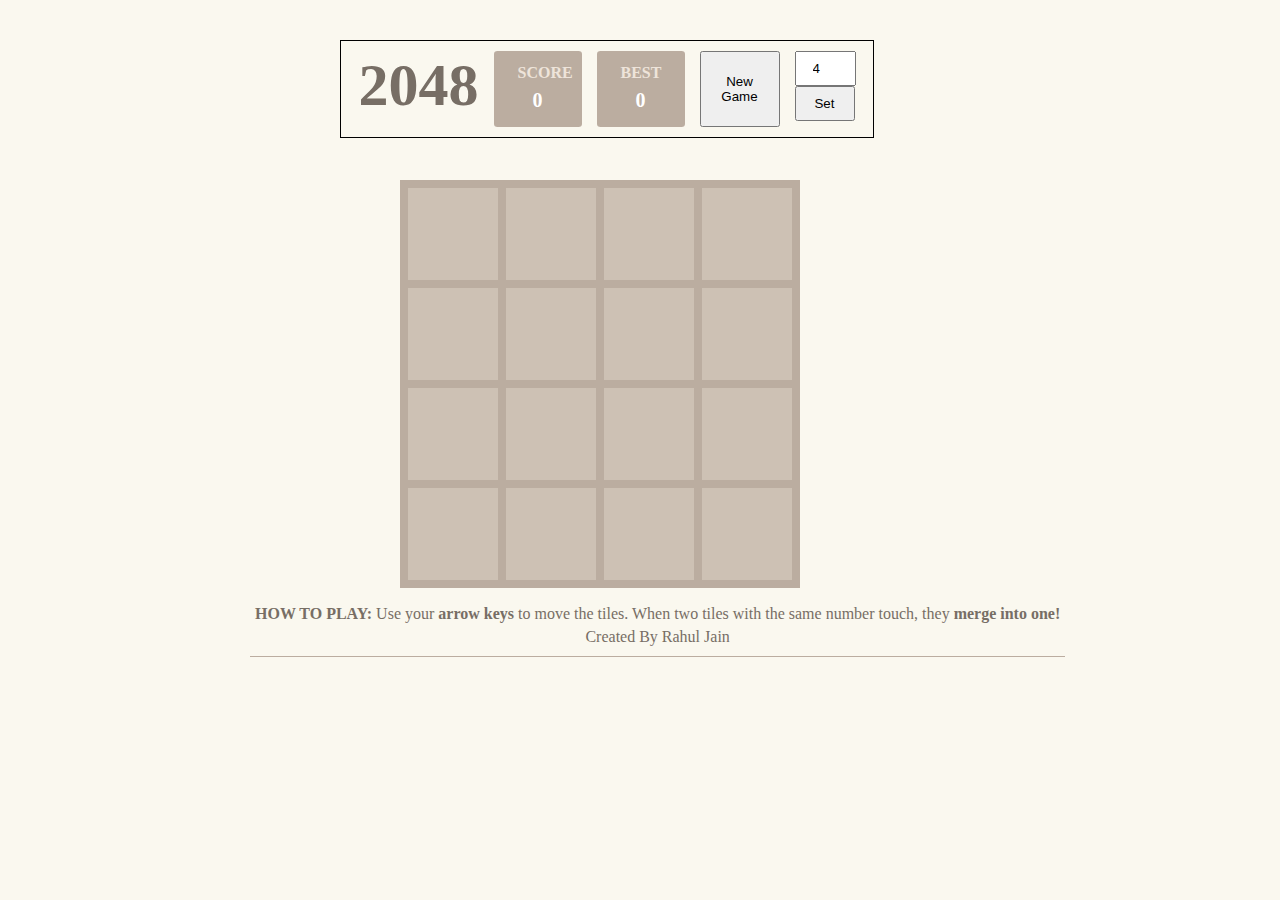
==== 2048.html @ 6308c171 "2048 added" ====
<!DOCTYPE html>
<html>
<head>
	<title> 2048 Game</title>
</head>
<body>
		<div class="header">
				
					<div class="left"> 2048 </div>
					<div id="scorer"><div class="text"> Score </div> 
					<center><div id="score"></div></center>
					</div>
					<div id="best"><div class="text"> Best </div>
					<center><div id="score1"></div></center>
					</div>
					
					
					<button id="a"> New Game  </button>
					<div id="setButton">
					<input id="set" type="text" value="4" placeholder="4">
					<button id="s"> Set </button>
					</div>
		</div>
		
		<table id="table">
			<tr>
				<td></td>
				<td></td>
				<td></td>
				<td></td>
			</tr>
			<tr>
				<td></td>
				<td></td>
				<td></td>
				<td></td>
			</tr>
			<tr>
				<td></td>
				<td></td>
				<td></td>
				<td></td>
			</tr>
			<tr>
				<td></td>
				<td></td>
				<td></td>
				<td></td>
			</tr>
		</table>
		<div class="error-messages"></div>
		
		<!-- <button id="reset"> Reset  </button> -->
		
		<div class="instructions">
				<strong> HOW TO PLAY: </strong> Use your <strong> arrow keys </strong> to move the tiles. When two tiles with the same number touch, they <strong> merge into one! </strong>
				<div class="footer">
				Created By <stong> Rahul Jain </stong>
			</div>
		</div>

			
</body>
<style type="text/css">
	body{
		background-repeat: no-repeat;
		background-size: cover;
		background-color: #faf8ef;
	}
	
	table{
		position: absolute;
		top: 180px;
		left: 400px;
		height: 400px;
		width: 400px;
		background: #fff;
		border: 8px solid #bbada0;
	      border-collapse: collapse;
	}
	td{
		height: 100px;
			width: 100px;
			border: 8px solid #bbada0;
			background-color: #cdc1b4;
			position: relative;
			font-size: 40px;
			text-align: center;
			box-sizing: border-box;

	}

	div.error-messages{
		position: absolute;
		top: 330px;
		left: 500px;
		color: red;
		font-size: 46px;
		display: none;
	}
	.header{
			display: flex;
			width: 40%;
			
			position: absolute;
			top: 40px;
			left: 340px;
			justify-content: space-around;
			padding: 10px;
			border: 1px solid black;
		}

		.upper{
			display: flex;
			width: 100%;
			justify-content: space-between;
			align-items: center;
		}

		.left{
			font-size: 60px;
			color: #776E65;
			font-weight: bold;
		}

		#scorer,#best{
			display: flex;
			flex-direction: column;
			background-color: grey;
			padding: 5px;
			border-radius: 4%;
			background-color: #bbada0;
			width: 30px;
		}

		#scoreText{
			color: #eee4da;
			font-size: 10px;
			text-align: center;
		}

		.lower{
			color: #776E65;
			display: flex;
			justify-content: space-between;
		}
	#scorer,#best{
		
		
		background-color: #bbada0;
		color: white;
	    width: 40px;
	    background: #bbada0;
	    padding: 15px 24px;
	    
	    color: #dbc7a3;
	    
	    text-align: center;
	}
	#score,#score1{
		margin-top: 10px;
		font-size: 20px;
		font-weight: bold;
		color: white;
	}
	#a,#s,#set{
		
		padding: 8px 16px;
		width: 80px;
	}
	#setButton{
		display: flex;
		flex-direction: column;
	}
	#s,#set{
		
		width: 60px;
	}
	
	#set{
		
		width: 25px;
	}

	#reset{
		position: absolute;
		top: 30px;
		left: 310px;
		padding: 16px 16px;
		width: 80px;
	}
	.text{
		
	    text-transform: uppercase;

	    font-weight: bold;
	    line-height: 13px;
	    text-align: center;
	    color: #eee4da;
	}

	.instructions{
			padding: 5px;
			color: #776E65;
			position: absolute;
			top: 600px;
			left: 250px;
			border-bottom: 1px solid #bbada0;
		}

	.footer{
		color: #776E65;
		padding: 5px;
		text-align: center;
	}
</style>
<script src="https://code.jquery.com/jquery-1.9.1.min.js"></script>
<script type="text/javascript">
	$('document').ready(function(){
		var td=document.querySelectorAll('td');
		var table=document.getElementById('table');
		var score=document.getElementById('score');
		var score1=document.getElementById('score1');
		score.innerText="0";
		score1.innerText="0";
		function setSize(val){
			for(var i=0;i<val;i++)
			{
				if(i>=4)
				{
					var row=table.insertRow();
					for(var j=0;j<val;j++)
					{
						var cell=row.insertCell(j);
					}
				}
				else {
					var row=table.rows[i];
					for(var j=0;j<val-4;j++)
					{
						table.rows[i].insertCell(j+4);
					}
				}
			}
			for(var i=0;i<val;i++){
				for(var j=0;j<val;j++){
						table.rows[i].cells[j].style.height=400/val + 'px';
						table.rows[i].cells[j].style.width=400/val + 'px';
				}
			}
		}
		function set(event){
			var val=document.getElementById('set').value;
			setSize(val);
		}
		function slide(event){
			var table=document.getElementById('table');
			var rows=table.rows.length;
			var count=0;
			var count1=0;
			var arr=[];
			for(var i=0;i<rows;i++)
			{
				arr[i]=[];
				for(var j=0;j<rows;j++)
				{
					arr[i][j]=0;
				}
			}
			if(event.key=="ArrowLeft")
			{
				for(var i=0;i<rows;i++)
				{
					for(var j=1;j<rows;j++)
					{
						var k=j;
						while(k>=1)
						{
							var f=table.rows[i].cells[k-1].innerHTML;
							var s=table.rows[i].cells[k].innerHTML;
							if(!f && s)
							{
								table.rows[i].cells[k-1].innerHTML=s;
								table.rows[i].cells[k].innerHTML="";
							}
							else if((f && s) && (f==s) && arr[i][k-1]==0 && arr[i][k]==0){
								table.rows[i].cells[k-1].innerHTML=2*(parseInt(f));
								score.innerText=parseFloat(score.innerText)+2*(parseInt(f));
								table.rows[i].cells[k].innerHTML="";
								arr[i][k-1]=1;
							}
							k--;
						}
						
					}
				}
			}
			if(event.key=="ArrowRight")
			{
				for(var i=0;i<rows;i++)
				{
					for(var j=rows-1;j>=0;j--)
					{
						var k=j;
						while(k<rows-1)
						{
							var f=table.rows[i].cells[k+1].innerHTML;
							var s=table.rows[i].cells[k].innerHTML;
							if(!f && s)
							{
								table.rows[i].cells[k+1].innerHTML=s;
								table.rows[i].cells[k].innerHTML="";
							}
							else if((f && s) && (f==s) && arr[i][k]==0 && arr[i][k+1]==0){
								table.rows[i].cells[k+1].innerHTML=2*(parseInt(f));
								table.rows[i].cells[k].innerHTML="";
								score.innerText=parseFloat(score.innerText)+2*(parseInt(f));
								arr[i][k+1]=1;
							}
							k++;
						}
						
					}
					
				}

			}
			if(event.key=="ArrowUp")
			{
				for(var j=0;j<rows;j++)
				{
					for(var i=1;i<rows;i++)
					{
						var k=i;
						while(k>=1)
						{
							var f=table.rows[k-1].cells[j].innerHTML;
							var s=table.rows[k].cells[j].innerHTML;
							if(!f && s)
							{
								table.rows[k-1].cells[j].innerHTML=s;
								table.rows[k].cells[j].innerHTML="";
							}
							else if((f && s) && (f==s) && arr[k-1][j]==0 && arr[k][j]==0){
								table.rows[k-1].cells[j].innerHTML=2*(parseInt(f));
								table.rows[k].cells[j].innerHTML="";
								score.innerText=parseFloat(score.innerText)+2*(parseInt(f));
								arr[k-1][j]=1;
							}
							k--;
						}
						
					}
					
				}
			}
			if(event.key=="ArrowDown")
			{
				for(var j=0;j<rows;j++)
				{
					for(var i=0;i<rows-1;i++)
					{
						var k=i;
						while(k<rows-1)
						{
							var f=table.rows[k+1].cells[j].innerHTML;
							var s=table.rows[k].cells[j].innerHTML;
							if(!f && s)
							{
								table.rows[k+1].cells[j].innerHTML=s;
								table.rows[k].cells[j].innerHTML="";
							}
							else if((f && s) && (f==s) && arr[k+1][j]==0 && arr[k][j]==0){
								table.rows[k+1].cells[j].innerHTML=2*(parseInt(f));
								table.rows[k].cells[j].innerHTML="";
								score.innerText=parseFloat(score.innerText)+2*(parseInt(f));
								arr[k+1][j]=1;
							}
							k++;
						}
						
					}
					
				}
			}
			if(parseFloat(score.innerText)>parseFloat(score1.innerText)){
				score1.innerText=score.innerText;
			}
			var cs=1;
			var cd=0;
			for(var i=0;i<rows;i++)
			{
				for(var j=0;j<rows;j++)
				{
					if(!table.rows[i].cells[j].innerHTML){
						table.rows[i].cells[j].style.backgroundColor="rgb(205, 193, 180)";	
						cs++;
					}
					else if(table.rows[i].cells[j].innerHTML=="2")
					{
						table.rows[i].cells[j].style.backgroundColor="rgb(238, 228, 218)";
					}
					else if(table.rows[i].cells[j].innerHTML=="4")
					{
						table.rows[i].cells[j].style.backgroundColor="rgb(237, 224, 200)";
					}
					else if(table.rows[i].cells[j].innerHTML=="8")
					{
						table.rows[i].cells[j].style.backgroundColor="rgb(242, 177, 121)";
					}
					else if(table.rows[i].cells[j].innerHTML=="16")
					{
						table.rows[i].cells[j].style.backgroundColor="rgb(245, 149, 99)";
					}
					else if(table.rows[i].cells[j].innerHTML=="32")
					{
						table.rows[i].cells[j].style.backgroundColor="#f67c5f";
					}
					else if(table.rows[i].cells[j].innerHTML=="64")
					{
						table.rows[i].cells[j].style.backgroundColor="#f65e3b";
					}
					else if(table.rows[i].cells[j].innerHTML=="128")
					{
						table.rows[i].cells[j].style.backgroundColor="#edcf72";
					}
					else if(table.rows[i].cells[j].innerHTML=="256")
					{
						table.rows[i].cells[j].style.backgroundColor="#edcc61";
					}
					else if(table.rows[i].cells[j].innerHTML=="512")
					{
						table.rows[i].cells[j].style.backgroundColor="rgba(106, 237, 97, 0.48)";
					}
					else if(table.rows[i].cells[j].innerHTML=="1024")
					{
						table.rows[i].cells[j].style.backgroundColor="rgba(142, 100, 243, 0.58)";
					}
					else if(table.rows[i].cells[j].innerHTML=="2048")
					{
						table.rows[i].cells[j].style.backgroundColor="rgb(143, 122, 102)";
					}
					else {
						table.rows[i].cells[j].style.backgroundColor="grey";
					}
				}
			}
			insert();
		}
		function insert(){
			var rows=table.rows.length;
			var cs=0;
			var cd=0;
			for(var i=0;i<rows;i++){
					for(var j=0;j<rows;j++){
						if(!table.rows[i].cells[j].innerHTML){
							cs=1;
							break;
						}
					}
				}
			if(!cs){
			for(var i=0;i<rows-1;i++){
					for(var j=0;j<rows-1;j++){
						if(table.rows[i].cells[j].innerHTML==table.rows[i+1].cells[j].innerHTML || table.rows[i].cells[j].innerHTML==table.rows[i].cells[j+1].innerHTML){
							cd=1;
							break;
						}
					}
				for(var i=0;i<rows-1;i++){
					if(table.rows[i].cells[rows-1].innerHTML==table.rows[i+1].cells[rows-1].innerHTML || table.rows[rows-1].cells[i].innerHTML==table.rows[rows-1].cells[i+1].innerHTML){
						cd=1;
						break;
					}
				}
				if(cd)
				return;
			}
			}
			if(!cs && !cd){
				$(".error-messages").text("Game Over").fadeIn();
			}
			else if(!cs && cd)
				return;
			else{
				var cs=0;
				while(true){
					var row = Math.floor(Math.random() * rows);
	    			var col = Math.floor(Math.random() * rows);
	    			if(!table.rows[row].cells[col].innerHTML){
	    				table.rows[row].cells[col].innerHTML="2";
	    				table.rows[row].cells[col].style.backgroundColor="rgb(238, 228, 218)"
	    				break;
	    			}
				}
			}
		}
		function start(event){
			document.getElementsByClassName('error-messages')[0].style.display="none";
			score.innerText="0";
			var table=document.getElementById('table');
			var rows=table.rows.length;
			for(var i=0;i<rows;i++){
					for(var j=0;j<rows;j++){
							table.rows[i].cells[j].innerHTML="";
							table.rows[i].cells[j].style.backgroundColor="rgb(205, 193, 180)";
					}
				}
			document.body.addEventListener('keydown',slide);
			insert();
			insert();
		}
		function reset1(event){
			var table=document.getElementById('table');
			var rows=table.rows.length;
			for(var i=0;i<rows;i++){
					for(var j=0;j<rows;j++){
							table.rows[i].cells[j].innerHTML="";
							table.rows[i].cells[j].style.backgroundColor="rgb(205, 193, 180)";
					}
				}
				score.innerText="0";
		}
		setSize(4);
		var s=document.getElementById('s');
		s.addEventListener('click',set);
		var button=document.getElementById('a');
		button.addEventListener('click',start);
	});
</script>
</html>
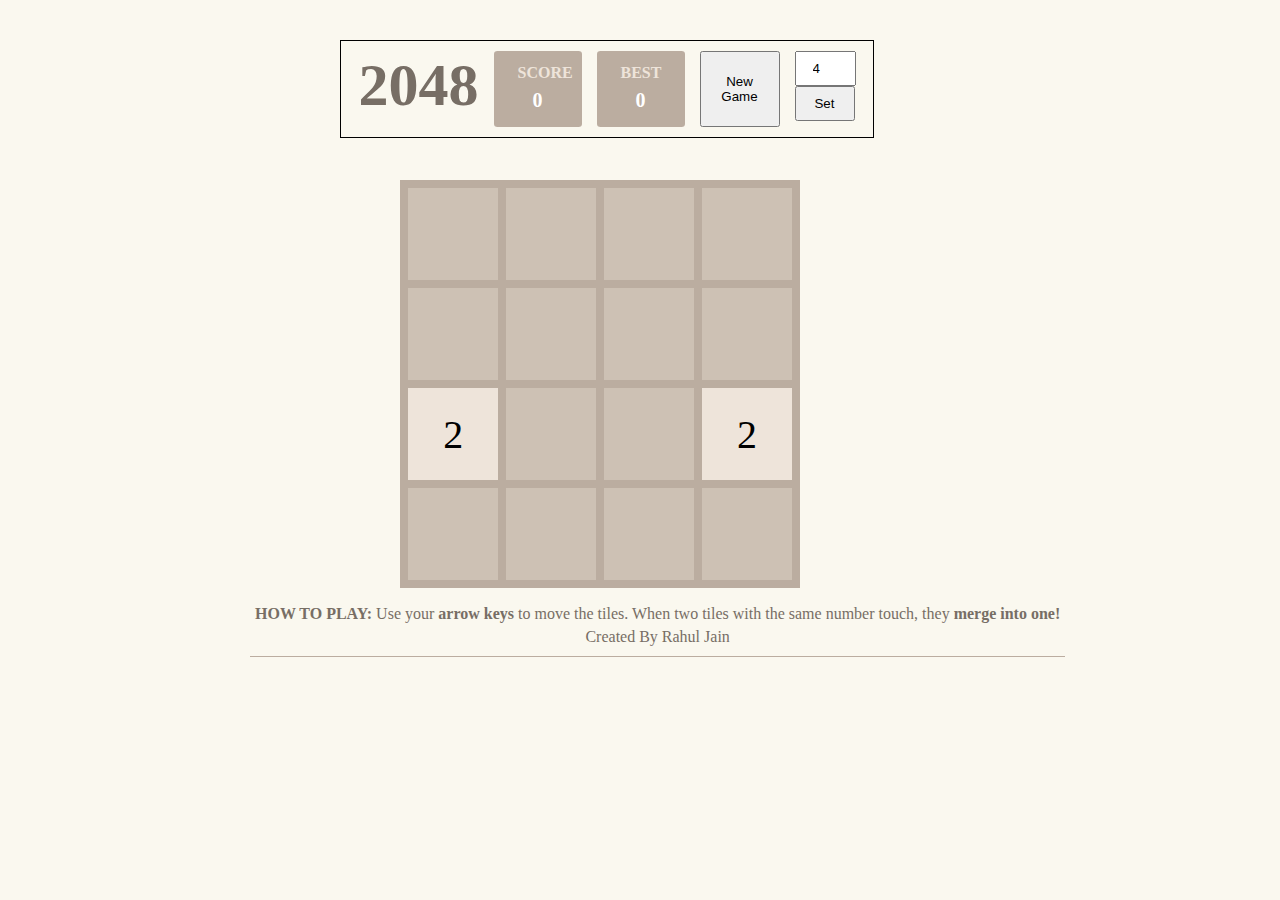
==== commit 025e6ad5: "Autostart 2048" ====
--- a/2048.html
+++ b/2048.html
@@ -87,7 +87,6 @@
 			font-size: 40px;
 			text-align: center;
 			box-sizing: border-box;
-
 	}
 
 	div.error-messages{
@@ -224,33 +223,27 @@
 		score.innerText="0";
 		score1.innerText="0";
 		function setSize(val){
-			for(var i=0;i<val;i++)
-			{
-				if(i>=4)
-				{
+			table.innerHTML="";
+			for(var i=0;i<val;i++){
 					var row=table.insertRow();
 					for(var j=0;j<val;j++)
 					{
 						var cell=row.insertCell(j);
 					}
-				}
-				else {
-					var row=table.rows[i];
-					for(var j=0;j<val-4;j++)
-					{
-						table.rows[i].insertCell(j+4);
-					}
-				}
 			}
 			for(var i=0;i<val;i++){
 				for(var j=0;j<val;j++){
 						table.rows[i].cells[j].style.height=400/val + 'px';
 						table.rows[i].cells[j].style.width=400/val + 'px';
+						table.rows[i].cells[j].style["font-size"]=0.4*(400/val)+'px';
+						table.rows[i].cells[j].style["border-width"]=0.08*(400/val)+'px';
 				}
 			}
 		}
 		function set(event){
 			var val=document.getElementById('set').value;
+			var s=document.getElementById('s');
+			// s.disabled=true;
 			setSize(val);
 		}
 		function slide(event){
@@ -526,6 +519,7 @@
 		s.addEventListener('click',set);
 		var button=document.getElementById('a');
 		button.addEventListener('click',start);
+		start();
 	});
 </script>
 </html>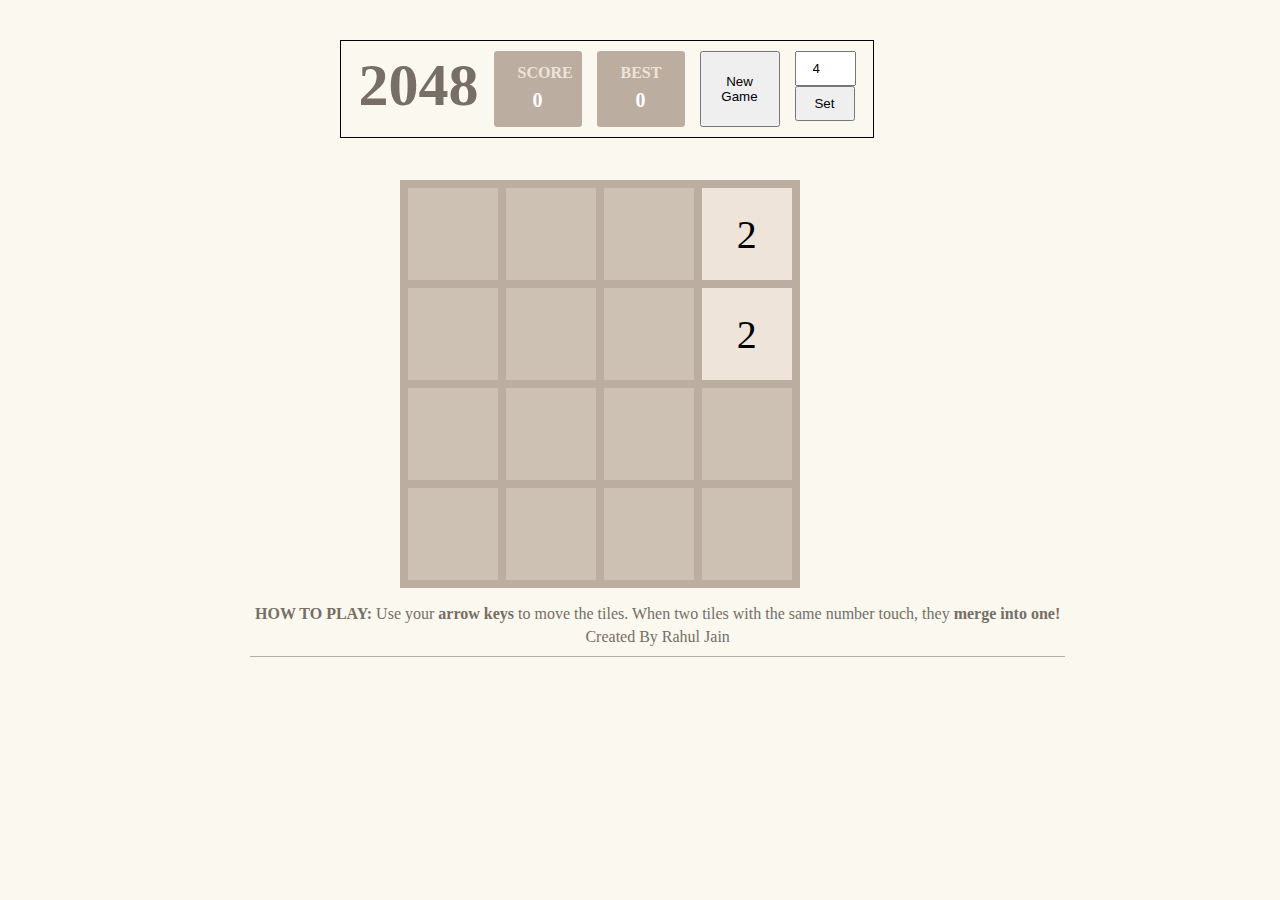
==== commit b3e65dbf: "AutoStart Added After Set" ====
--- a/2048.html
+++ b/2048.html
@@ -239,6 +239,7 @@
 						table.rows[i].cells[j].style["border-width"]=0.08*(400/val)+'px';
 				}
 			}
+			start();
 		}
 		function set(event){
 			var val=document.getElementById('set').value;
@@ -287,6 +288,7 @@
 						
 					}
 				}
+				insert();
 			}
 			if(event.key=="ArrowRight")
 			{
@@ -316,7 +318,7 @@
 					}
 					
 				}
-
+				insert();
 			}
 			if(event.key=="ArrowUp")
 			{
@@ -346,6 +348,7 @@
 					}
 					
 				}
+				insert();
 			}
 			if(event.key=="ArrowDown")
 			{
@@ -375,6 +378,7 @@
 					}
 					
 				}
+				insert();
 			}
 			if(parseFloat(score.innerText)>parseFloat(score1.innerText)){
 				score1.innerText=score.innerText;
@@ -438,7 +442,6 @@
 					}
 				}
 			}
-			insert();
 		}
 		function insert(){
 			var rows=table.rows.length;
